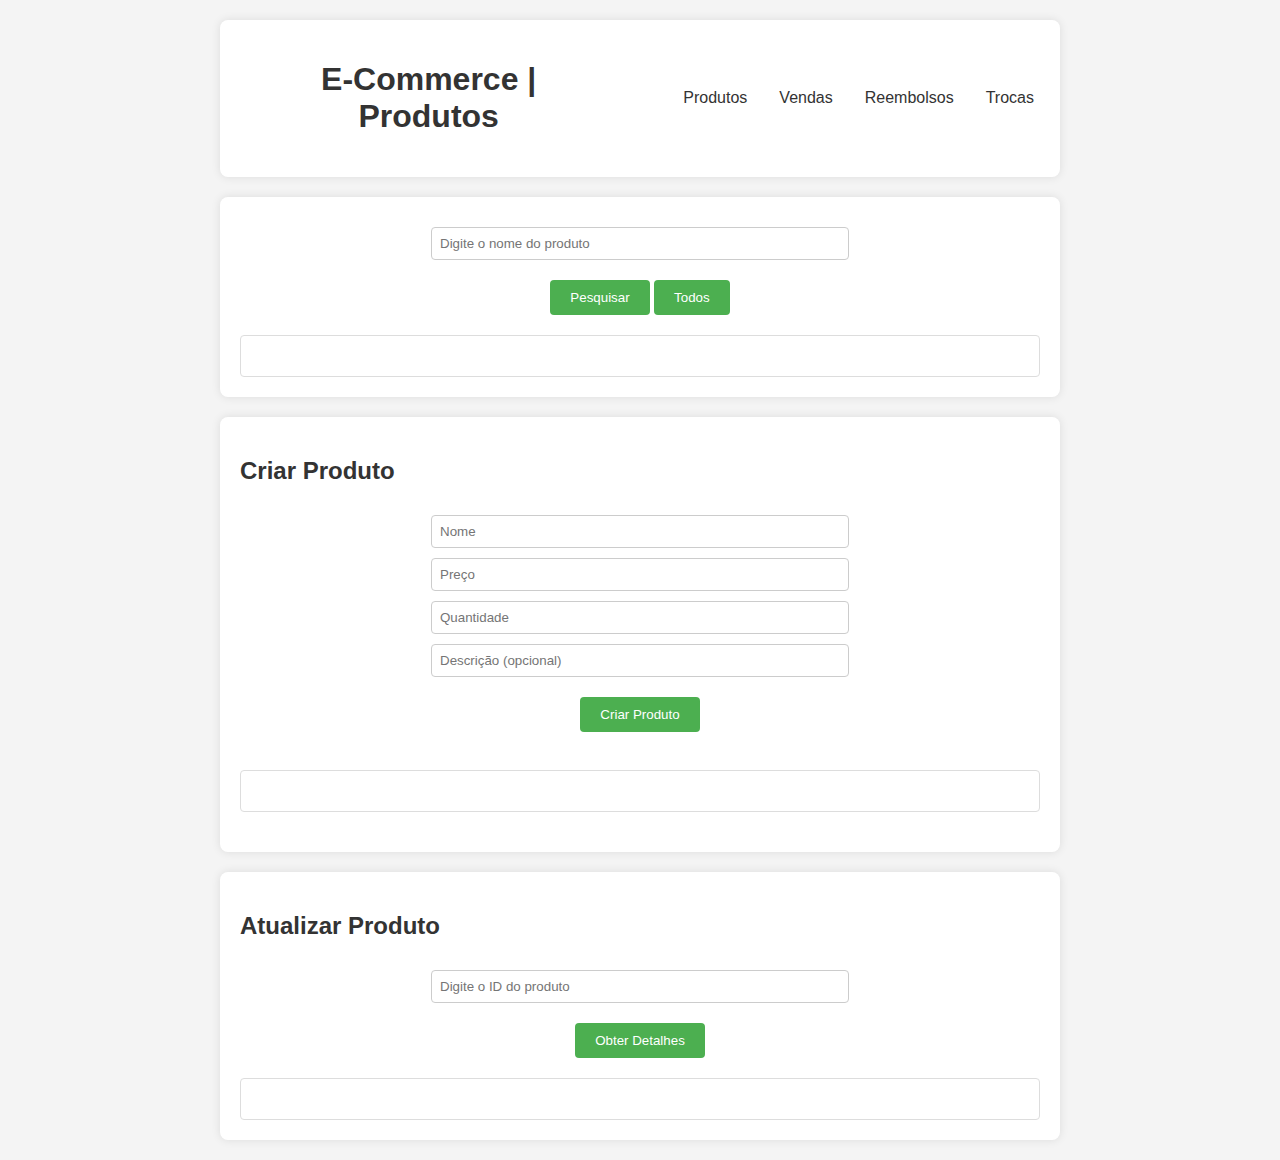
==== app/index.html @ 2f8195a3 "refactor: new front end." ====
<!DOCTYPE html>
<html lang="en">

<head>
    <meta charset="UTF-8">
    <meta name="viewport" content="width=device-width, initial-scale=1.0">
    <title>ECommerce | Teste CORS</title>
    <link rel="stylesheet" href="styles.css">
    <link rel="stylesheet" href="https://cdnjs.cloudflare.com/ajax/libs/font-awesome/5.15.2/css/all.min.css" />
    <script src="script.js" defer></script>
</head>

<body>
     <!-- Navbar -->
        <div class="container">
            <nav class="navbar">
                <h1>E-Commerce | Produtos</h1>
                <a href="index.html">Produtos</a>
                <a href="sales.html">Vendas</a>
                <a href="refunds.html">Reembolsos</a>
                <a href="exchanges.html">Trocas</a>
            </nav>
        </div>

        <!-- Filter Product Section -->
        <div class="container">
            <div class="filter-section">
                <input type="text" id="productNameToFilter" placeholder="Digite o nome do produto">
                <div class="buttons-section">
                <button onclick="filterProductsByName()">Pesquisar</button>
                <button onclick="getAllProducts()">Todos</button>
                </div>
            </div>
            <div class="main-result-section">
                <div id="result" class="result-section"></div>
            </div>
        </div>
        
        <!-- Create Product Section -->
        <div class="container">
            <div class="section">
                <h2>Criar Produto</h2>
                <form id="productForm">
                    <ul>
                        <li><input type="text" id="productName" placeholder="Nome"></li>
                        <li><input type="number" id="productPrice" placeholder="Preço" setp="0.01" required></li>
                        <li><input type="number" id="productQuantity" placeholder="Quantidade"="1" required></li>
                        <li> <input type="text" id="productDescription" placeholder="Descrição (opcional)"></li>
                    <li><button type="button" onclick="submitProductForm()">Criar Produto</button></li>
                    </ul> 
                </form>

                <br>
                <div id="productResult" class="result-section"></div>
            </div>
        </div>
        <div class="container">
            <div class="section">
                <h2>Atualizar Produto</h2>

                <form id="updateProductForm">
                    <ul>
                        <li><input type="number" id="updateProductId" placeholder="Digite o ID do produto" required></li>
                        <li><button type="button" onclick="getProductDetails()">Obter Detalhes</button></li>
                    </ul>
                    
                </form>

                <div id="productDetails" style="display: none;">
                    <ul>
                        <li><input type="text" id="updateProductName"></li>
                        <li><input type="number" id="updateProductPrice" step="0.01" required></li>
                        <li> <input type="number" id="updateProductQuantity" step="1" required></li>
                        <li><input type="text" id="updateProductDescription" placeholder="Esse campo é opcional"></li>
                        <li><button type="button" onclick="submitUpdateProductForm()">Atualizar Produto</button></li>
                    </ul>
                </div>

                <div id="updateProductResult" class="result-section"></div>
            </div>
        </div>
</body>

</html>
---- app/styles.css ----
body {
    font-family: 'Arial', sans-serif;
    margin: 0;
    padding: 0;
    background-color: #f4f4f4;
    color: #333;
}

.container {
    max-width: 800px;
    margin: 20px auto;
    background-color: #fff;
    padding: 20px;
    border-radius: 8px;
    box-shadow: 0 0 10px rgba(0, 0, 0, 0.1);
}

h1 {
    text-align: center;
    color: #333;
}

nav a {
    text-decoration: none;
    color: #333;
}

.navbar {
    display: flex;
    justify-content: left;
    align-items: center;
    padding-left: 10px;
    width: 100%;
    z-index: 1000;
}

.navbar h1 {
    margin-right: 60px;
}

.navbar a {
    text-decoration: none;
    padding: 14px 16px;
}

.navbar a:hover {
    color: #4CAF50;
}

@media (max-width: 600px) {
    .navbar {
        flex-direction: column;
        align-items: flex-start;
    }

    .navbar h1 {
        margin-bottom: 10px;
    }

    .navbar a {
        width: 100%;
        box-sizing: border-box;
    }
    .filter-section {
        margin-bottom: 20px;
    }
}

ul {
    padding-left: 0;
    list-style: none;
}

.filter-section {
    text-align: center;
}

input {
    padding: 8px;
    margin: 0 10px;
    margin-top: 10px;
    border: 1px solid #ccc;
    border-radius: 4px;
    width: 50%;
}

button {
    margin-top: 20px;
    padding: 10px 20px;
    background-color: #4CAF50;
    color: #fff;
    border: none;
    border-radius: 4px;
    cursor: pointer;
}

button:hover {
    background-color: #45a049;
}

.buttons-section {
    text-align: center;
    margin-bottom: 20px;
}

.result-section {
    padding-top: 20px;
    padding: 20px;
    border: 1px solid #ddd;
    border-radius: 4px;
    background-color: #fff;
}

.section {
    margin-top: 20px;
}

#productDetails,
#updateProductForm,
#productForm,
#saleForm,
#refundForm,
#exchangeForm {
    text-align: center;
    margin-bottom: 20px;
}

#productResult,
#saleResult,
#refundResult,
#exchangeResult {
    padding: 20px;
    border: 1px solid #ddd;
    border-radius: 4px;
    background-color: #fff;
    margin-bottom: 20px;
}
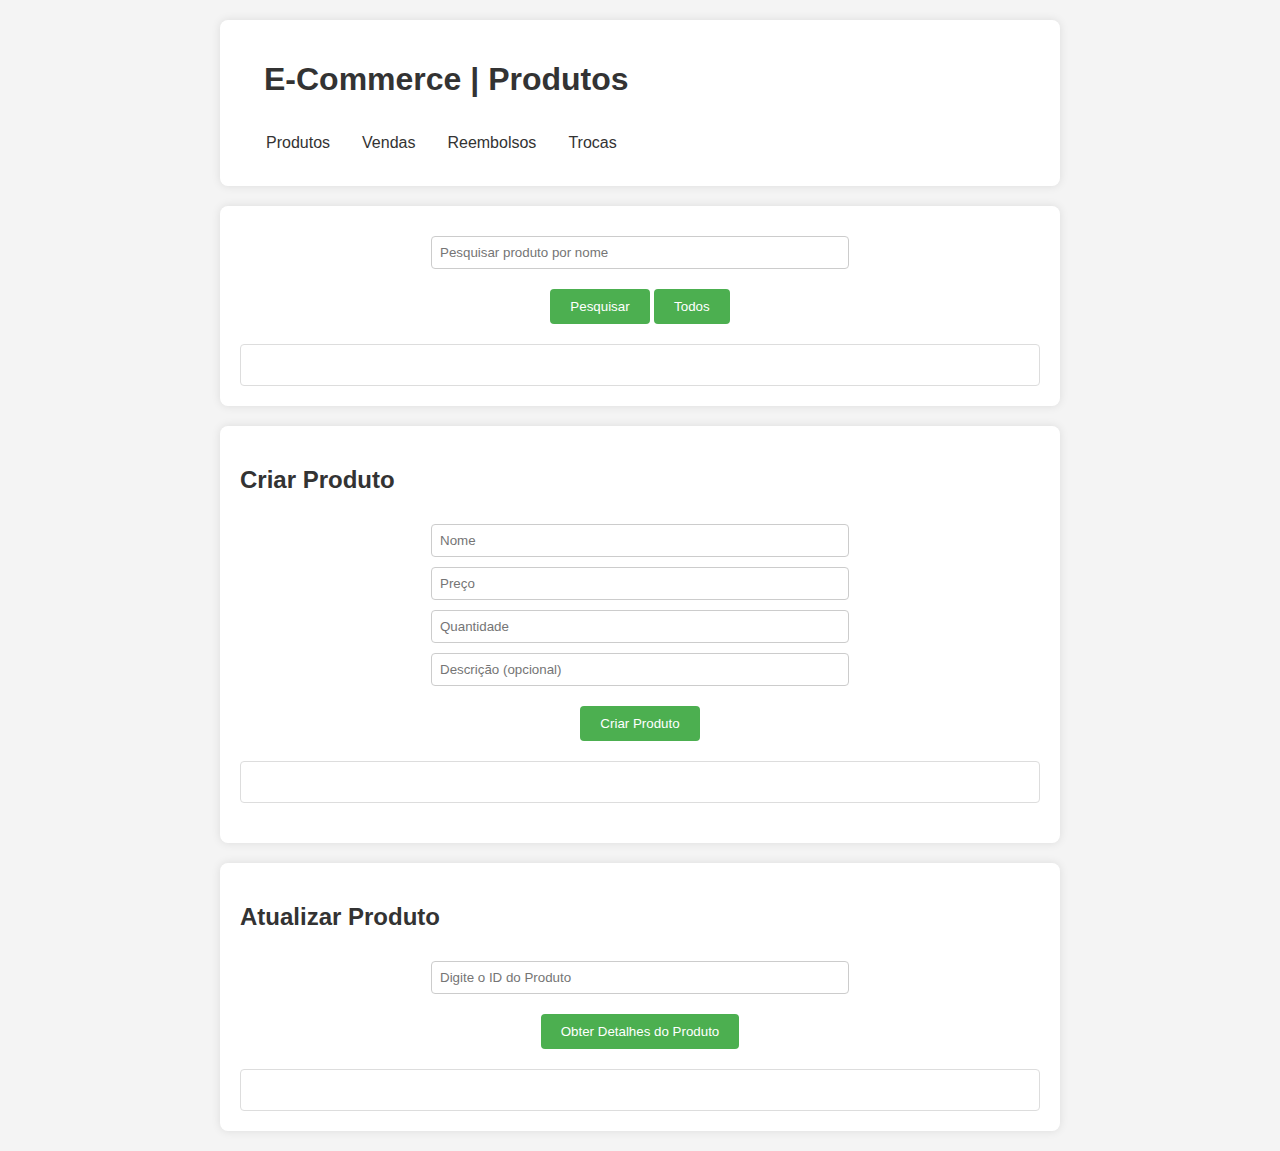
==== commit 578469e5: "refactor: new front end." ====
--- a/app/index.html
+++ b/app/index.html
@@ -6,79 +6,76 @@
     <meta name="viewport" content="width=device-width, initial-scale=1.0">
     <title>ECommerce | Teste CORS</title>
     <link rel="stylesheet" href="styles.css">
-    <link rel="stylesheet" href="https://cdnjs.cloudflare.com/ajax/libs/font-awesome/5.15.2/css/all.min.css" />
     <script src="script.js" defer></script>
 </head>
 
 <body>
-     <!-- Navbar -->
-        <div class="container">
-            <nav class="navbar">
-                <h1>E-Commerce | Produtos</h1>
-                <a href="index.html">Produtos</a>
-                <a href="sales.html">Vendas</a>
-                <a href="refunds.html">Reembolsos</a>
-                <a href="exchanges.html">Trocas</a>
-            </nav>
+    <!-- Navbar -->
+    <div class="container">
+        <h1>E-Commerce | Produtos</h1>
+        <nav class="navbar">
+            <a href="index.html">Produtos</a>
+            <a href="sales.html">Vendas</a>
+            <a href="refunds.html">Reembolsos</a>
+            <a href="exchanges.html">Trocas</a>
+        </nav>
+    </div>
+
+    <!-- Filter Section -->
+    <div class="container">
+        <div class="filter-section">
+            <input type="text" id="productNameToFilter" placeholder="Pesquisar produto por nome"></li>
+            <div class="buttons-section">
+                <button onclick="filterProductsByName()">Pesquisar</button>
+                <button onclick="getAllProducts()">Todos</button>
+            </div>
+        </div>
+        <div id="result" class="result-section"></div>
+    </div>
+
+
+    <!-- Create Product Section -->
+    <div class="container">
+        <div class="section">
+            <h2>Criar Produto</h2>
+
+            <form id="productForm">
+                <input type="text" id="productName" placeholder="Nome">
+                <input type="number" id="productPrice" placeholder="Preço"step="0.01" required>
+                <input type="number" id="productQuantity" placeholder="Quantidade"setp="1" required>
+                <input type="text" id="productDescription" placeholder="Descrição (opcional)">
+                <div class="buttons-section">
+                    <button type="button" onclick="submitProductForm()">Criar Produto</button>
+                </div>
+            </form>
+        </div>
+        
+        <div id="productResult" class="result-section"></div>
+    </div>
+
+    <div class="container">
+    <div class="section">
+        <h2>Atualizar Produto</h2>
+
+        <form id="updateProductForm">
+            <input type="number" id="updateProductId" placeholder="Digite o ID do Produto" required>
+            <div class="buttons-section">
+                <button type="button" onclick="getProductDetails()">Obter Detalhes do Produto</button>
+            </div>
+        </form>
+
+        <div id="productDetails" style="display: none;">
+            <input type="text" id="updateProductName" placeholder="Nome">
+            <input type="number" id="updateProductPrice" step="0.01" required placeholder="Preço">
+            <input type="number" id="updateProductQuantity" step="1" required placeholder="Quantidade">
+            <input type="text" id="updateProductDescription" placeholder="Descrição (opcional)">
+            <div class="buttons-section">
+                <button type="button" onclick="submitUpdateProductForm()">Atualizar Produto</button>
+            </div>
         </div>
 
-        <!-- Filter Product Section -->
-        <div class="container">
-            <div class="filter-section">
-                <input type="text" id="productNameToFilter" placeholder="Digite o nome do produto">
-                <div class="buttons-section">
-                <button onclick="filterProductsByName()">Pesquisar</button>
-                <button onclick="getAllProducts()">Todos</button>
-                </div>
-            </div>
-            <div class="main-result-section">
-                <div id="result" class="result-section"></div>
-            </div>
-        </div>
-        
-        <!-- Create Product Section -->
-        <div class="container">
-            <div class="section">
-                <h2>Criar Produto</h2>
-                <form id="productForm">
-                    <ul>
-                        <li><input type="text" id="productName" placeholder="Nome"></li>
-                        <li><input type="number" id="productPrice" placeholder="Preço" setp="0.01" required></li>
-                        <li><input type="number" id="productQuantity" placeholder="Quantidade"="1" required></li>
-                        <li> <input type="text" id="productDescription" placeholder="Descrição (opcional)"></li>
-                    <li><button type="button" onclick="submitProductForm()">Criar Produto</button></li>
-                    </ul> 
-                </form>
-
-                <br>
-                <div id="productResult" class="result-section"></div>
-            </div>
-        </div>
-        <div class="container">
-            <div class="section">
-                <h2>Atualizar Produto</h2>
-
-                <form id="updateProductForm">
-                    <ul>
-                        <li><input type="number" id="updateProductId" placeholder="Digite o ID do produto" required></li>
-                        <li><button type="button" onclick="getProductDetails()">Obter Detalhes</button></li>
-                    </ul>
-                    
-                </form>
-
-                <div id="productDetails" style="display: none;">
-                    <ul>
-                        <li><input type="text" id="updateProductName"></li>
-                        <li><input type="number" id="updateProductPrice" step="0.01" required></li>
-                        <li> <input type="number" id="updateProductQuantity" step="1" required></li>
-                        <li><input type="text" id="updateProductDescription" placeholder="Esse campo é opcional"></li>
-                        <li><button type="button" onclick="submitUpdateProductForm()">Atualizar Produto</button></li>
-                    </ul>
-                </div>
-
-                <div id="updateProductResult" class="result-section"></div>
-            </div>
-        </div>
+        <div id="updateProductResult" class="result-section"></div>
+    </div>
 </body>
 
 </html>--- a/app/styles.css
+++ b/app/styles.css
@@ -17,12 +17,16 @@
 
 h1 {
     text-align: center;
+    position: relative;
+    float: left;
     color: #333;
+    padding-left: 24px;
 }
 
 nav a {
     text-decoration: none;
     color: #333;
+    justify-content: center;
 }
 
 .navbar {
@@ -35,12 +39,14 @@
 }
 
 .navbar h1 {
-    margin-right: 60px;
+    float: inline-start;
+    text-align: center;
 }
 
 .navbar a {
     text-decoration: none;
     padding: 14px 16px;
+    text-align: center;
 }
 
 .navbar a:hover {
